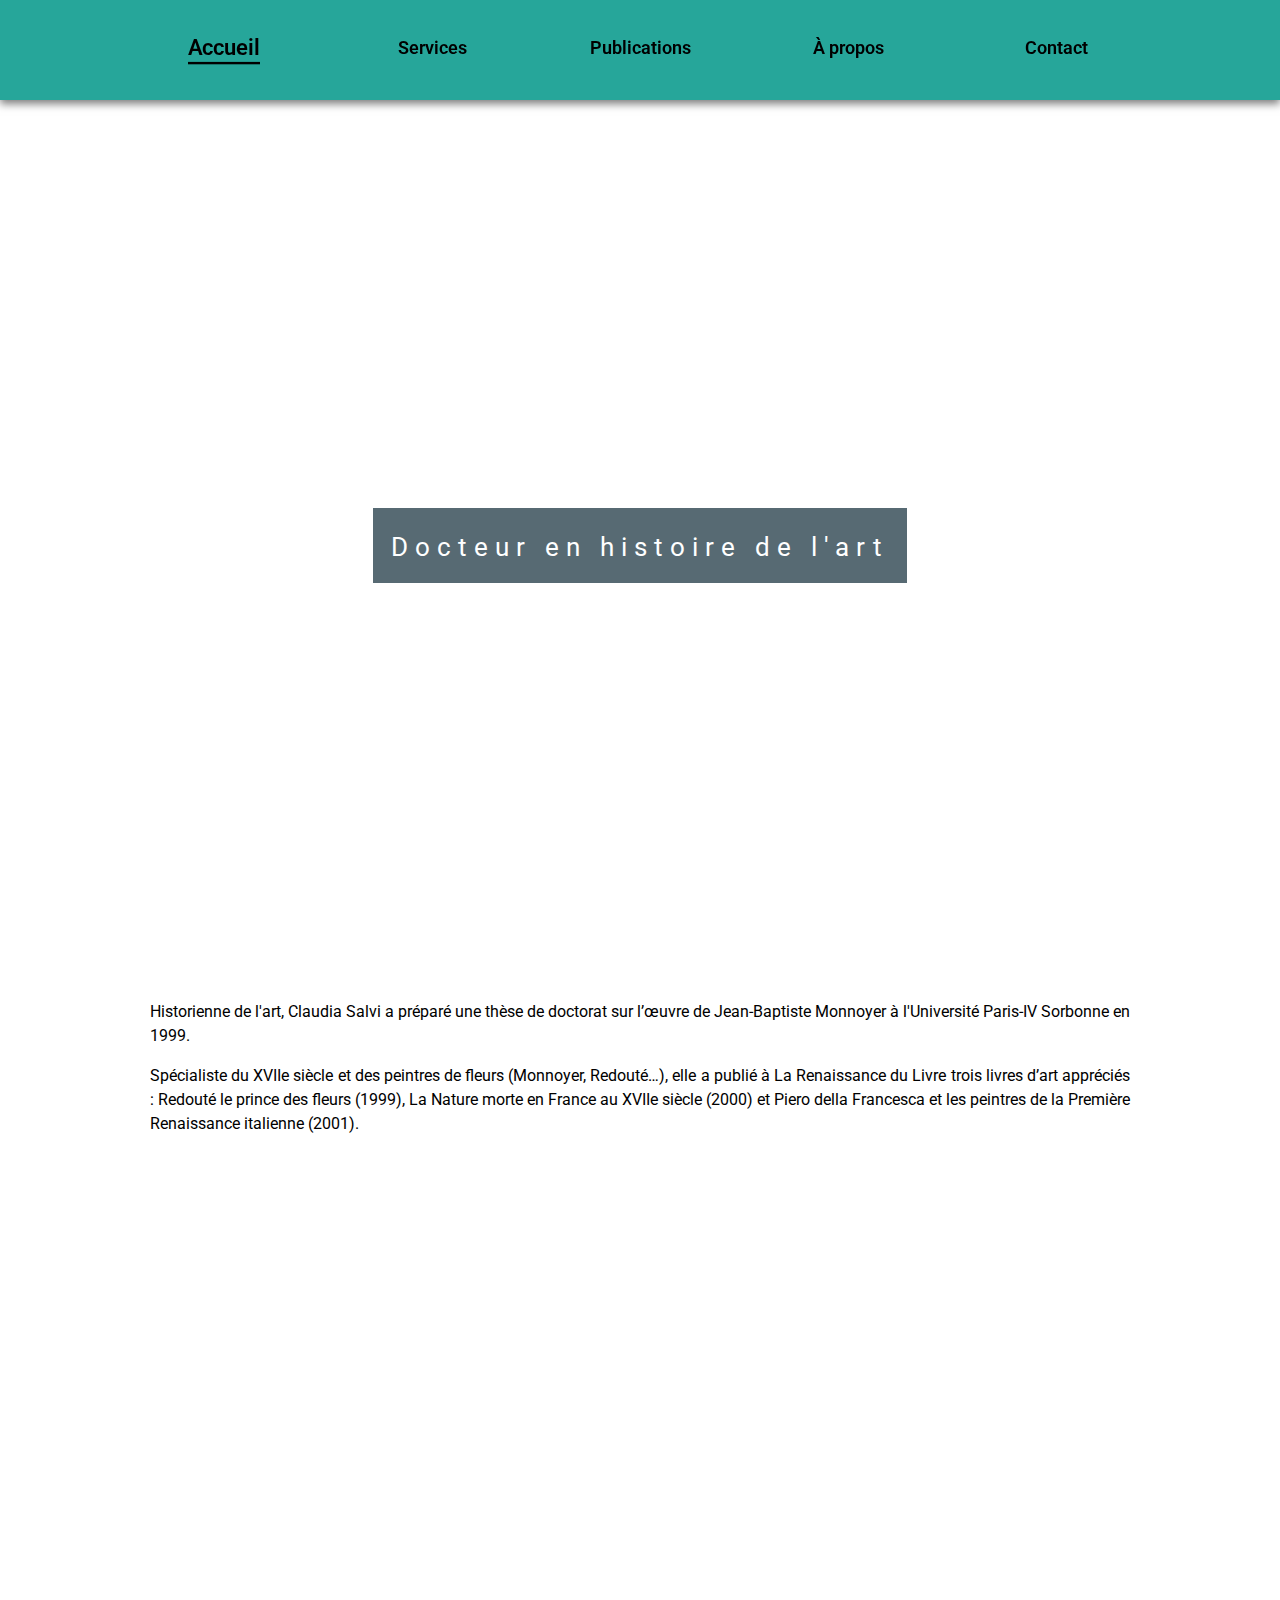
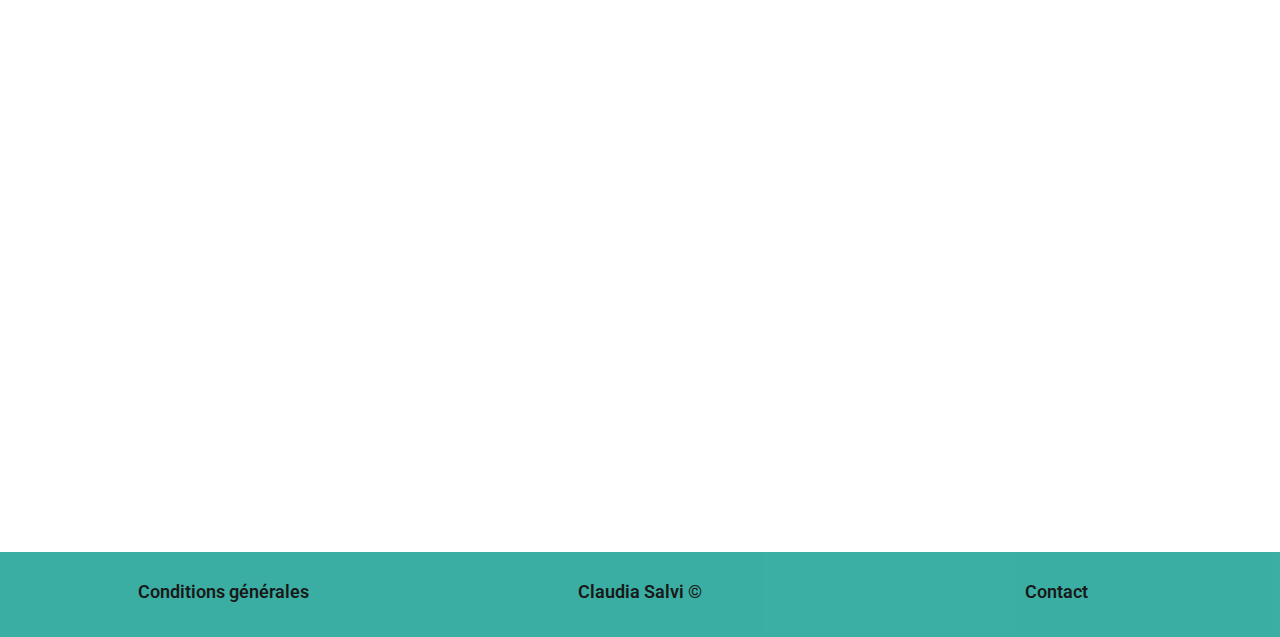
==== index.html @ 289c030c "index" ====
<!DOCTYPE html>
<html lang="en">

  <head>
    <meta charset="utf-8">
    <title>Claudia Salvi</title>
    <meta name="viewport" content="width=device-width, initial-scale=1">
    <link rel="stylesheet" href="https://maxcdn.bootstrapcdn.com/bootstrap/4.0.0/css/bootstrap.min.css">
    <link rel="stylesheet" href="css/accueil.css" />
  </head>

  <body onload="header();">

<!-- HEADER -->
    <div class="container-fluid header">
        <div class="row">
          <nav class=" container-fluid navbar navbar-expand-sm navbar-dark fixed-top">
            <div class="col-sm-1"></div>
            <div class="col-sm-2 part" ><span class="link" onclick="openCate(event)" id="defaultOpen"><a href="index.html">Accueil</a></span></div>
            <div class="col-sm-2 part" ><span class="link" onclick="openCate(event)"><a  href="#ser" >Services</a></span></div>
            <div class="col-sm-2 part" ><span class="link" onclick="openCate(event)"><a  href="publications.html" >Publications</a></span></div>
            <div class="col-sm-2 part" ><span class="link" onclick="openCate(event)"><a  href="apropos.html" >À propos</a></span></div>
            <div class="col-sm-2 part" ><span class="link" onclick="openCate(event)"><a  href="contact.html" >Contact</a></span></div>
            <div class="col-sm-1 part"></div>
          </nav>
        </div>
    </div>
    <div id="mySidenav" class="sidenav">
      <a href="javascript:void(0)" class="closebtn" onclick="closeNav()">&times;</a>
      <a href="index.html">Accueil</a>
      <a href="#">Services</a>
      <a href="publications.html">Publications</a>
      <a href="apropos.html">À propos</a>
      <a href="contact.html">Contact</a>
    </div>
    <div class="container-fluid header2">
        <div class="row">
          <nav class=" container-fluid navbar navbar-expand-sm navbar-dark fixed-top">
            <div class="bars" onclick="openNav()">
                  <div class="bar1"></div>
                  <div class="bar2"></div>
                  <div class="bar3"></div>
            </div>
          </nav>
        </div>
    </div>
<!-- HEADER -->

    <div class="fond-1">
      <div class="container">
        <div class="jumbotron col-sm-12 debut">
            <h1 class="display-1">Claudia<span> Salvi</span></h1>
            <h2 class="claudia"><small>Docteur en histoire de l'art</small></h2>
        </div>
      </div>
    </div>

    <div class="container milieu">
      <p>Historienne de l'art, Claudia Salvi a préparé une thèse de doctorat sur
        l’œuvre de Jean-Baptiste Monnoyer à l'Université Paris-IV Sorbonne en 1999.</p>
      <p>Spécialiste du XVIIe siècle et des peintres de fleurs (Monnoyer, Redouté…),
        elle a publié à La Renaissance du Livre trois livres d’art appréciés :
        Redouté le prince des fleurs (1999), La Nature morte en France au XVIIe siècle (2000) et
        Piero della Francesca et les peintres de la Première Renaissance italienne (2001).</p>
    </div>

    <div class="fond-2">

    </div>

    <div class="container-fluid footer">
      <div class="row bas">

        <div class="col-sm-4 part"><a class="link" href="#con">Conditions générales</a></div>
        <div class="col-sm-4 part"><a class="link" href="#con">Claudia Salvi ©</a></div>
        <div class="col-sm-4 part"><a class="link" href="contact.html">Contact</a></div>

      </div>
    </div>

  </body>

  <script src="https://ajax.googleapis.com/ajax/libs/jquery/3.3.1/jquery.min.js"></script>
  <script src="https://cdnjs.cloudflare.com/ajax/libs/popper.js/1.12.9/umd/popper.min.js"></script>
  <script src="https://maxcdn.bootstrapcdn.com/bootstrap/4.0.0/js/bootstrap.min.js"></script>
    <script src="js/accueil.js"></script>



</html>
---- css/accueil.css ----
@import url('https://fonts.googleapis.com/css?family=Roboto:100,200,300,400,700|Roboto:300,400,700');
@import url('https://fonts.googleapis.com/css?family=Raleway:300,400,500,600,700,800');
html{
  font-family: 'Roboto';
}

body{
  margin: 0px;
  padding: 0px;
  outline: 0px;
  display: flex;
  min-height: 100vh;
  flex-direction: column;
}
#corps{
  flex: 1;
}
.footer{
  height: 85px;
  display: flex;
  background-color: #26A69A;
  opacity: 0.9;
  margin-bottom: 0;
  padding-bottom: 0;
  justify-content: space-between;
  align-items: center;
  line-height: 1;
}
.bas{
  width: 100%;
  margin: auto;
}
nav
{
  height: 100px;
  padding: 50px;
  justify-content: center;
  align-items: center;
  background-color: #26A69A;
  line-height: 1;
  box-shadow: 0 4px 8px 0 rgba(0, 0, 0, 0.5);
}
.part{
    display: flex;
    justify-content: center;
}

div a
{
  text-decoration: none;
  color: black;
  font-weight: 600;
}
div a:hover
{
  text-decoration: none;
  color: black;
}
@media screen and (max-width: 575px){
  div .link{
    padding: 3px;
  }
  nav{
    height: auto;
  }
}
@media screen and (min-width: 850px)
{
  div .link
  {
    transform:scale(1);
    transition: transform 0.2s  ease-in-out;
    font-size: 18px;
    padding-bottom:5px;
  }

  div .link:hover
  {
    transform:scale(1.2);
    border-bottom:solid 2px black;
    padding-bottom:3px;
  }
  div .link.active{
    transform:scale(1.2);
    border-bottom:solid 2px black;
    padding-bottom:3px;
  }
}

.debut
{
  background-color: rgba(0,0,0,0);
  margin-top: 100px;
  display: flex;
  flex-direction: column;
  justify-content: center;
  align-items: center;
  color: white;
  font-family: 'Roboto';
}
.milieu{
  color: black;
  background-color:white;
  text-align:center;
  padding:100px 80px;
  text-align: justify;
}
.claudia{
  background-color: rgba(69,90,100 ,0.9);
  margin: 0;
  padding: 18px;
  letter-spacing: 7px;
}


.fond-1{
  background-image: url("../images/monnoyer3.jpg");
  min-height: 100vh;
  display: flex;
  justify-content: center;
  align-items: center;
}
.fond-2{
  background-image: url("../images/Monkey_Fruits_Flowers.jpg");
  min-height: 100vh;
  display: flex;
  justify-content: center;
  align-items: center;
}

.fond-1, .fond-2{
  position: relative;
  background-attachment: fixed;
  background-position: center;
  background-repeat: no-repeat;
  background-size: cover;
}
.fond-1 span{
  font-weight: 500;
}
.fond-1 .display-1{
  letter-spacing: 7px;
  font-weight: 200;
  text-align: center;
}
.header2 {
  display: none;
}
/* Turn off parallax scrolling for tablets and phones */
@media only screen and (max-device-width: 1024px) {
    .fond-1, .fond-2{
        background-attachment: scroll;
    }
}
@media only screen and (max-device-width: 480px){
  .header{
    display: none;
  }
  .header2{
    display: flex;
  }

}
.bar1, .bar2, .bar3 {
    width: 35px;
    height: 4.5px;
    background-color: white;
    margin-top: 3px; margin-bottom: 3px;
    transition: 0.4s;
		margin-right: 20px;
}
.bars{

		display: flex;
		flex-direction: column;
		align-items: flex-end;
		width: 75px;
    padding-top: 7px;
    padding-bottom: 7px;
}
.sidenav {
    height: 100%;
    width: 0;
    position: fixed;
    z-index: 1031;
    top: 0;
    left: 0;
    background-color: #111;
    overflow-x: hidden;
    transition: 0.5s;
    padding-top: 60px;
    text-align:center;
}

.sidenav a {
    padding: 8px 8px 8px 32px;
    text-decoration: none;
    font-size: 25px;
    color: #818181;
    display: block;
    transition: 0.3s;

}

.sidenav a:hover{
    color: #f1f1f1;
}

.sidenav .closebtn {
    position: absolute;
    top: 0;
    right: 25px;
    font-size: 36px;
    margin-left: 50px;
}
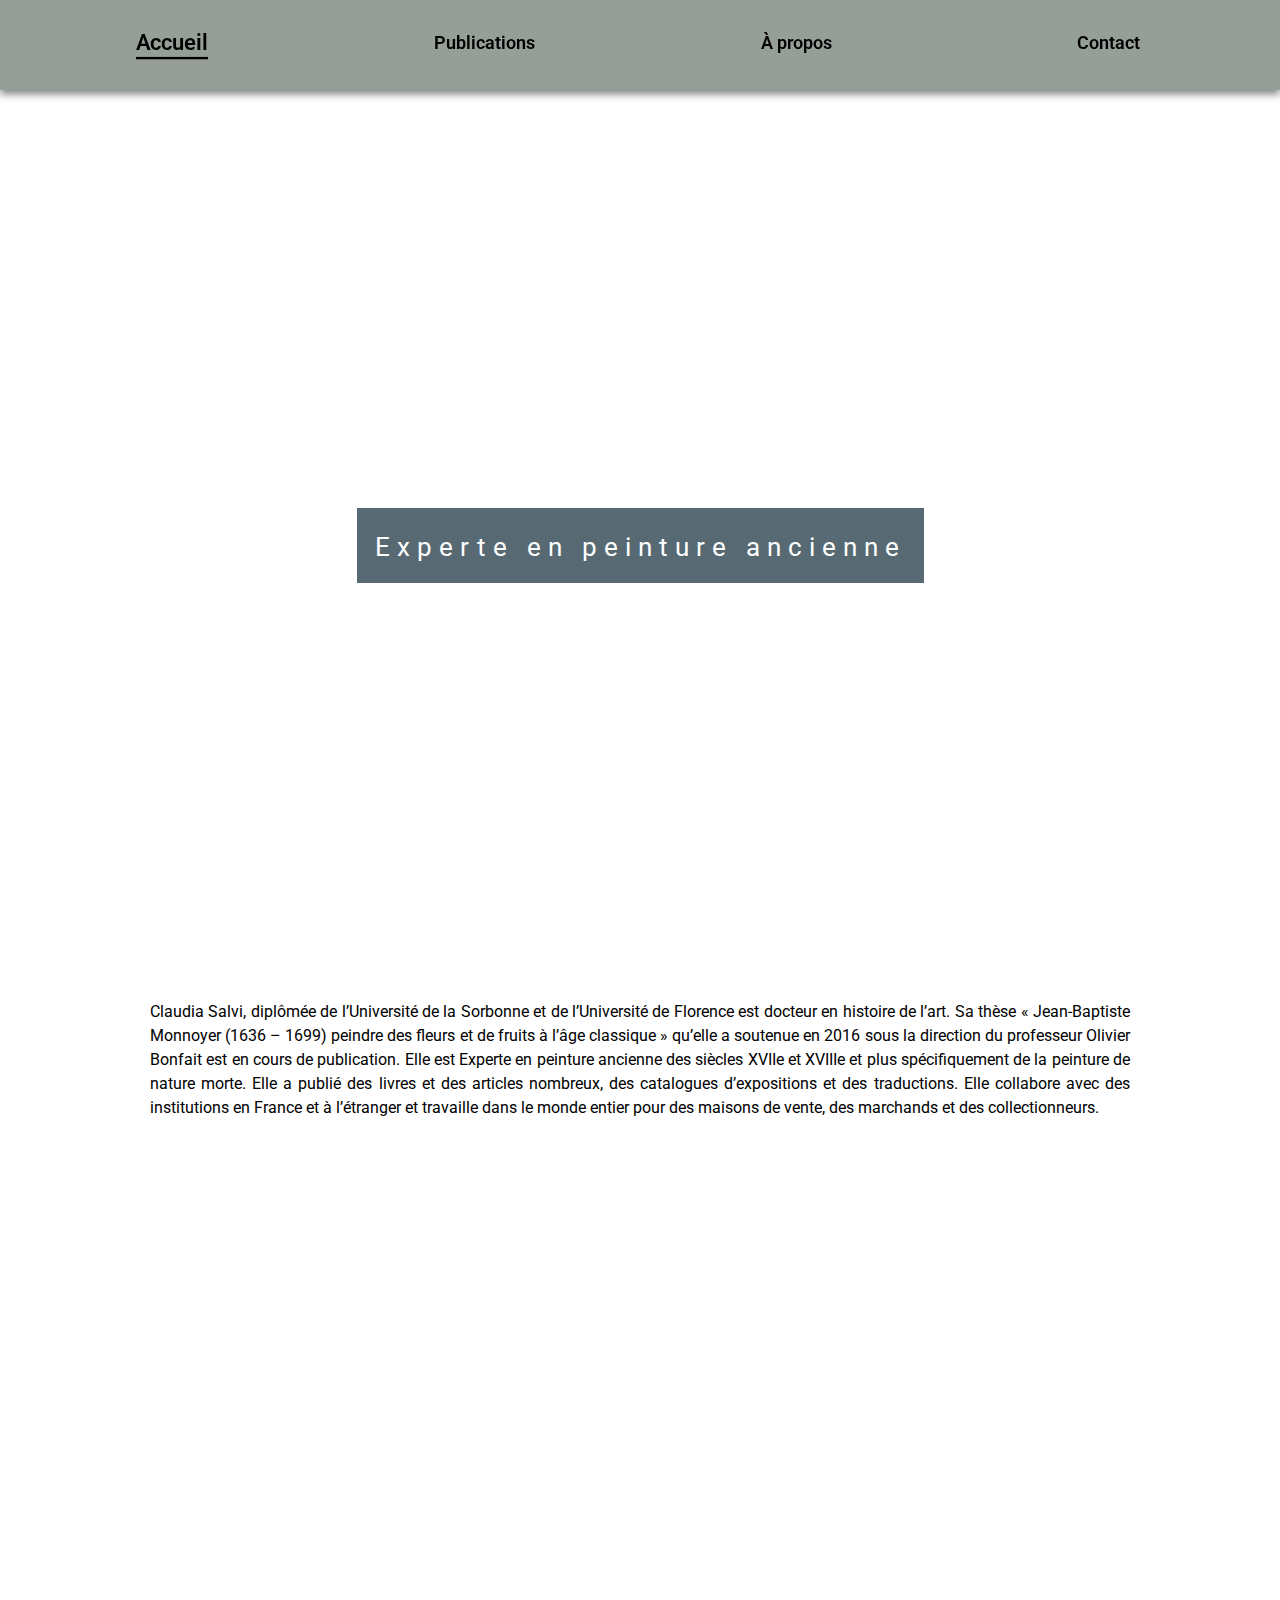
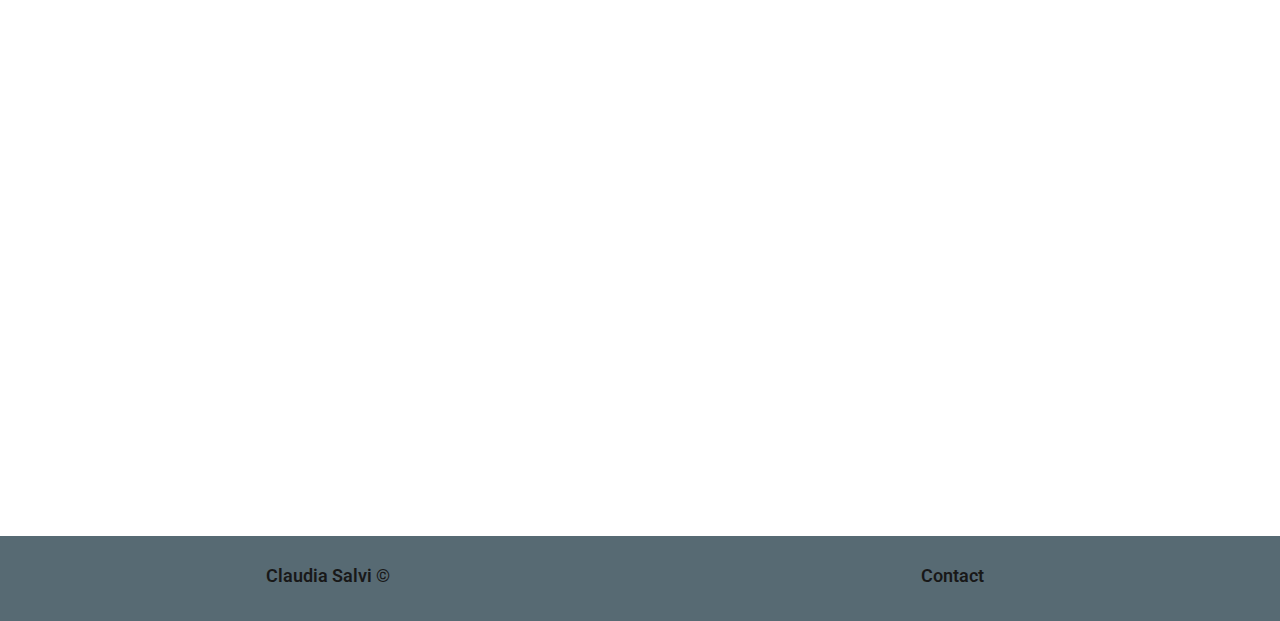
==== commit c7f0420c: "modif" ====
--- a/index.html
+++ b/index.html
@@ -15,13 +15,11 @@
     <div class="container-fluid header">
         <div class="row">
           <nav class=" container-fluid navbar navbar-expand-sm navbar-dark fixed-top">
-            <div class="col-sm-1"></div>
-            <div class="col-sm-2 part" ><span class="link" onclick="openCate(event)" id="defaultOpen"><a href="index.html">Accueil</a></span></div>
-            <div class="col-sm-2 part" ><span class="link" onclick="openCate(event)"><a  href="#ser" >Services</a></span></div>
-            <div class="col-sm-2 part" ><span class="link" onclick="openCate(event)"><a  href="publications.html" >Publications</a></span></div>
-            <div class="col-sm-2 part" ><span class="link" onclick="openCate(event)"><a  href="apropos.html" >À propos</a></span></div>
-            <div class="col-sm-2 part" ><span class="link" onclick="openCate(event)"><a  href="contact.html" >Contact</a></span></div>
-            <div class="col-sm-1 part"></div>
+            <div class="col-sm-3 part" ><span class="link" onclick="openCate(event)" id="defaultOpen"><a href="index.html">Accueil</a></span></div>
+            <div class="col-sm-3 part" ><span class="link" onclick="openCate(event)" ><a  href="publications.html" >Publications</a></span></div>
+            <div class="col-sm-3 part" ><span class="link" onclick="openCate(event)"><a  href="apropos.html" >À propos</a></span></div>
+            <div class="col-sm-3 part" ><span class="link" onclick="openCate(event)"><a  href="contact.html" >Contact</a></span></div>
+
           </nav>
         </div>
     </div>
@@ -50,18 +48,15 @@
       <div class="container">
         <div class="jumbotron col-sm-12 debut">
             <h1 class="display-1">Claudia<span> Salvi</span></h1>
-            <h2 class="claudia"><small>Docteur en histoire de l'art</small></h2>
+            <h2 class="claudia"><small>Experte en peinture ancienne</small></h2>
         </div>
       </div>
     </div>
 
     <div class="container milieu">
-      <p>Historienne de l'art, Claudia Salvi a préparé une thèse de doctorat sur
-        l’œuvre de Jean-Baptiste Monnoyer à l'Université Paris-IV Sorbonne en 1999.</p>
-      <p>Spécialiste du XVIIe siècle et des peintres de fleurs (Monnoyer, Redouté…),
-        elle a publié à La Renaissance du Livre trois livres d’art appréciés :
-        Redouté le prince des fleurs (1999), La Nature morte en France au XVIIe siècle (2000) et
-        Piero della Francesca et les peintres de la Première Renaissance italienne (2001).</p>
+      <p>
+        Claudia Salvi, diplômée de l’Université de la Sorbonne et de l’Université de Florence est docteur en histoire de l’art. Sa thèse « Jean-Baptiste Monnoyer (1636 – 1699) peindre des fleurs et de fruits à l’âge classique » qu’elle a soutenue en 2016 sous la direction du professeur Olivier Bonfait est en cours de publication. Elle est Experte en peinture ancienne des siècles XVIIe et XVIIIe et plus spécifiquement de la peinture de nature morte. Elle a publié des livres et des articles nombreux, des catalogues d’expositions et des traductions. Elle collabore avec des institutions en France et à l’étranger et travaille dans le monde entier pour des maisons de vente, des marchands et des collectionneurs.
+      </p>
     </div>
 
     <div class="fond-2">
@@ -71,9 +66,9 @@
     <div class="container-fluid footer">
       <div class="row bas">
 
-        <div class="col-sm-4 part"><a class="link" href="#con">Conditions générales</a></div>
-        <div class="col-sm-4 part"><a class="link" href="#con">Claudia Salvi ©</a></div>
-        <div class="col-sm-4 part"><a class="link" href="contact.html">Contact</a></div>
+
+        <div class="col-sm-6 part"><a class="link" href="#con">Claudia Salvi ©</a></div>
+        <div class="col-sm-6 part"><a class="link" href="contact.html">Contact</a></div>
 
       </div>
     </div>
--- a/css/accueil.css
+++ b/css/accueil.css
@@ -18,7 +18,7 @@
 .footer{
   height: 85px;
   display: flex;
-  background-color: #26A69A;
+  background-color: #455A64;
   opacity: 0.9;
   margin-bottom: 0;
   padding-bottom: 0;
@@ -32,11 +32,11 @@
 }
 nav
 {
-  height: 100px;
+  height: 90px;
   padding: 50px;
   justify-content: center;
   align-items: center;
-  background-color: #26A69A;
+  background-color: #959F97;
   line-height: 1;
   box-shadow: 0 4px 8px 0 rgba(0, 0, 0, 0.5);
 }
@@ -110,6 +110,7 @@
   margin: 0;
   padding: 18px;
   letter-spacing: 7px;
+  text-align: center;
 }
 
 
@@ -121,7 +122,7 @@
   align-items: center;
 }
 .fond-2{
-  background-image: url("../images/Monkey_Fruits_Flowers.jpg");
+  background-image: url("../images/louvre.jpg");
   min-height: 100vh;
   display: flex;
   justify-content: center;
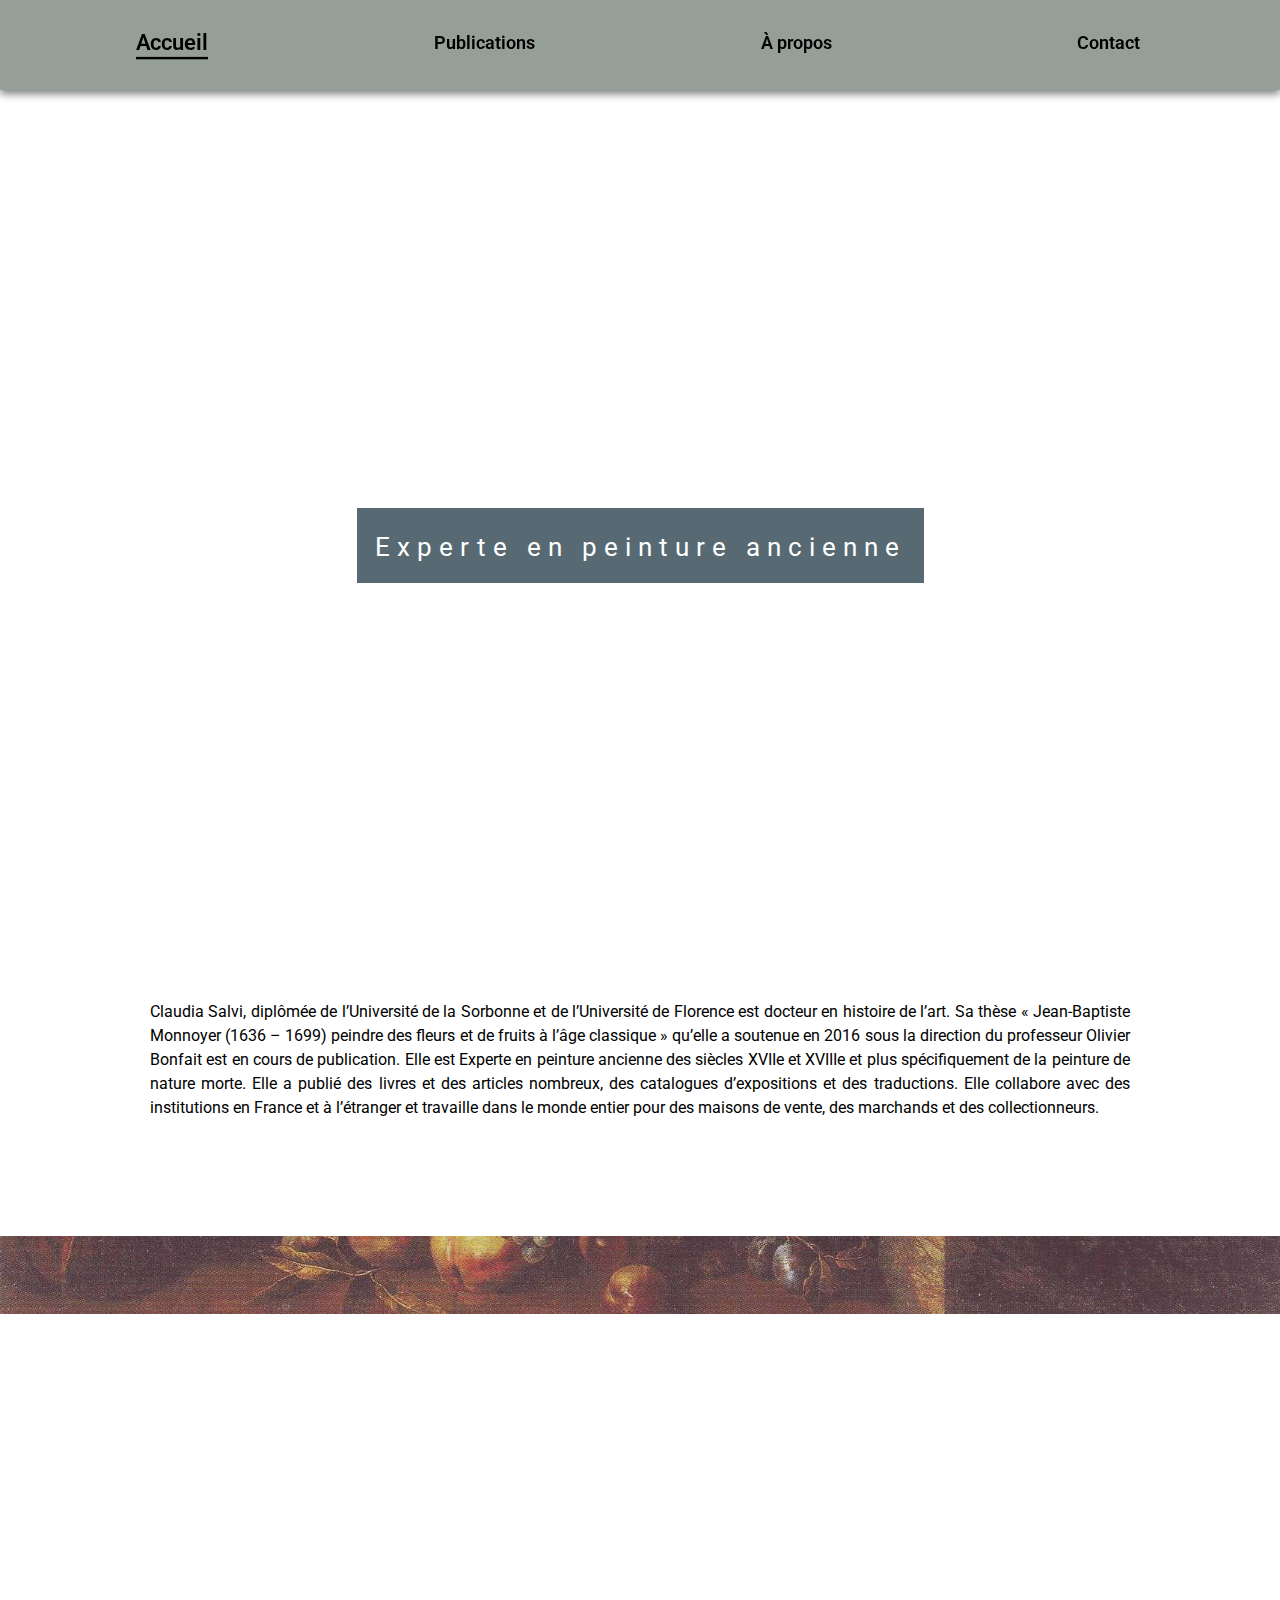
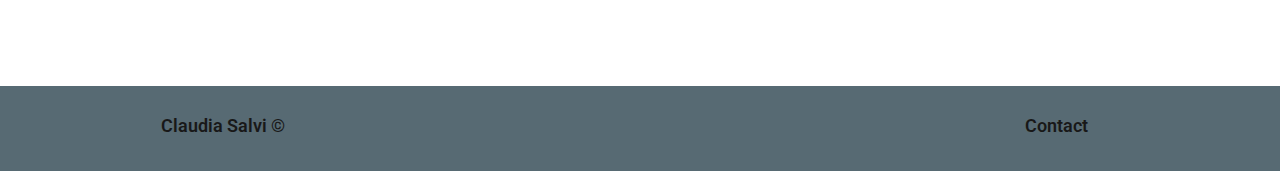
==== commit 3330911a: "publication" ====
--- a/index.html
+++ b/index.html
@@ -67,8 +67,9 @@
       <div class="row bas">
 
 
-        <div class="col-sm-6 part"><a class="link" href="#con">Claudia Salvi ©</a></div>
-        <div class="col-sm-6 part"><a class="link" href="contact.html">Contact</a></div>
+        <div class="col-sm-4 part"><a class="link" href="#con">Claudia Salvi ©</a></div>
+        <div class="col-sm-4 part"></div>
+        <div class="col-sm-4 part"><a class="link" href="contact.html">Contact</a></div>
 
       </div>
     </div>
--- a/css/accueil.css
+++ b/css/accueil.css
@@ -122,8 +122,8 @@
   align-items: center;
 }
 .fond-2{
-  background-image: url("../images/louvre.jpg");
-  min-height: 100vh;
+  background-image: url("../images/louvre2.jpg");
+  min-height: 50vh;
   display: flex;
   justify-content: center;
   align-items: center;
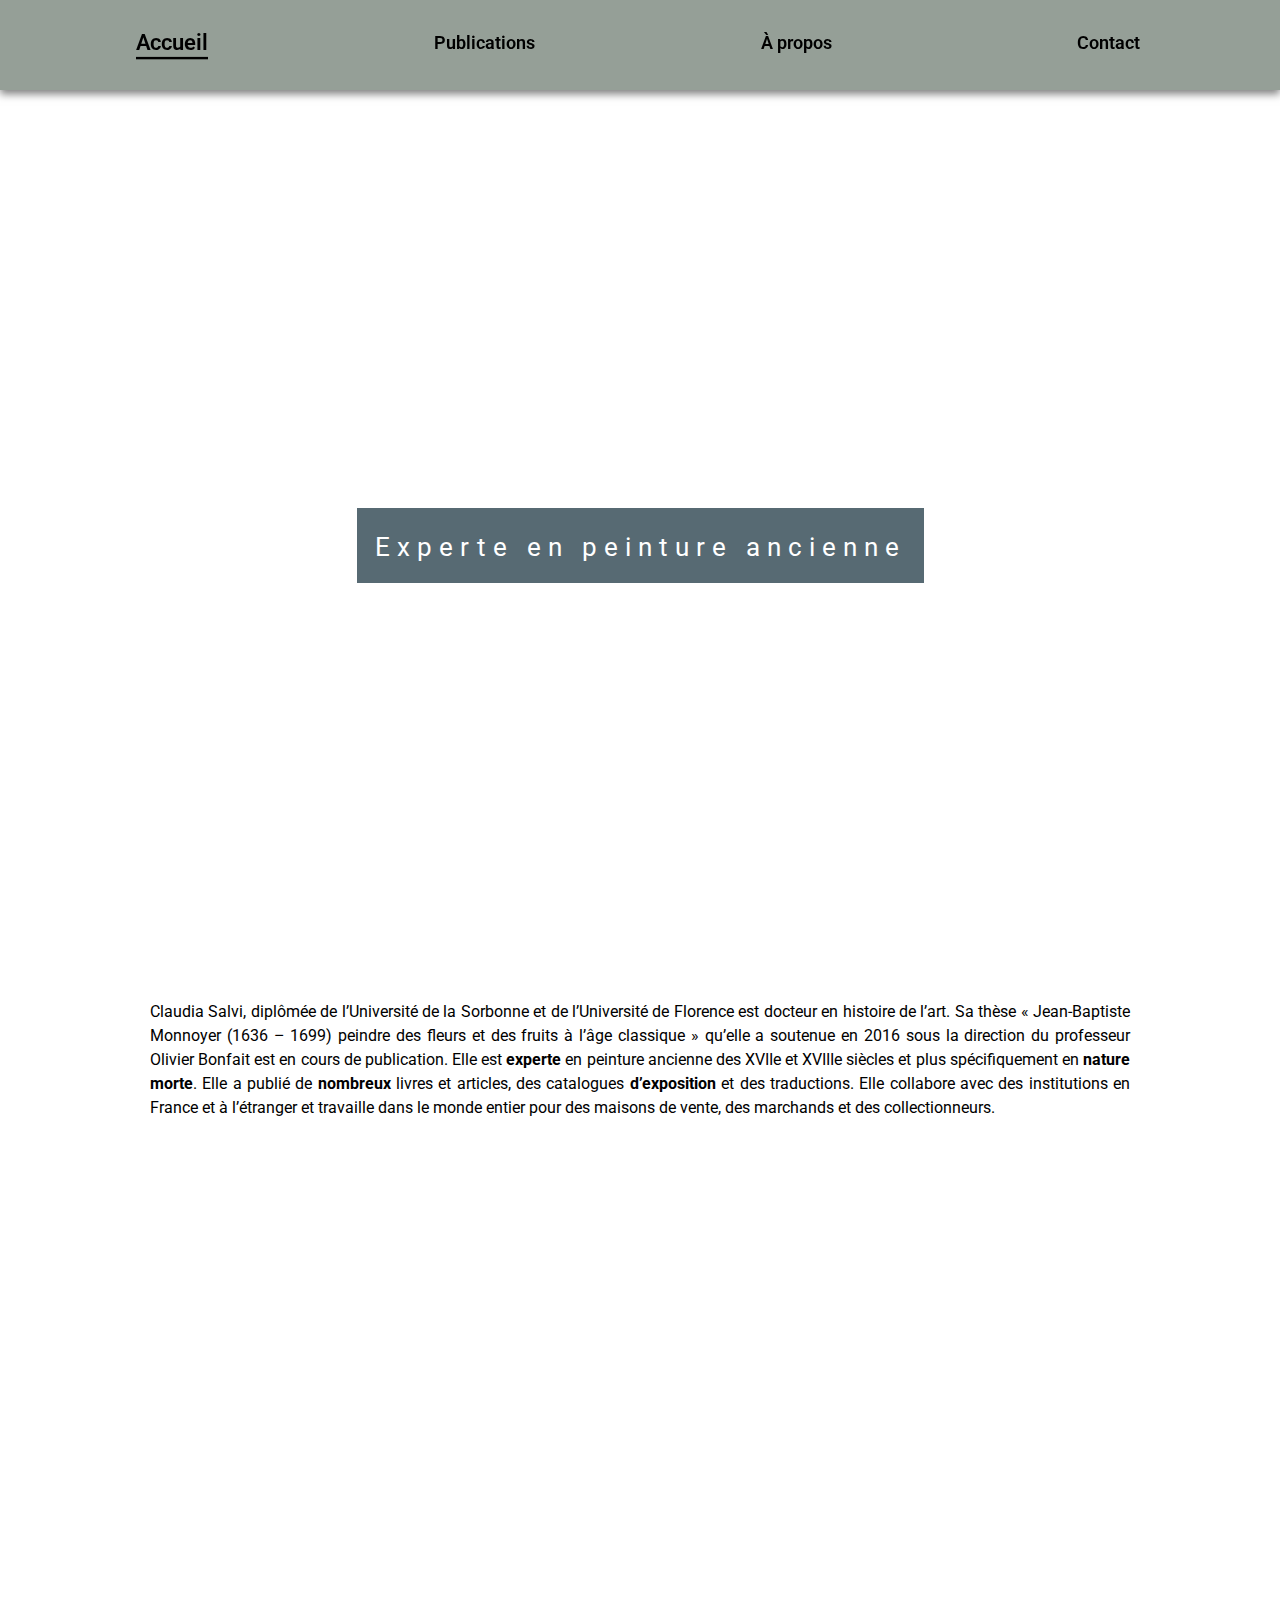
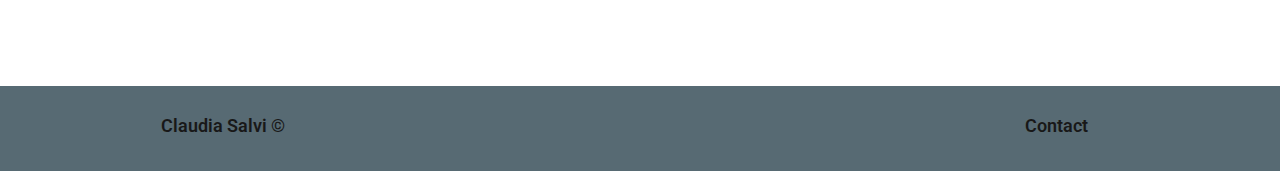
==== commit 2da4414b: "modif" ====
--- a/index.html
+++ b/index.html
@@ -26,7 +26,6 @@
     <div id="mySidenav" class="sidenav">
       <a href="javascript:void(0)" class="closebtn" onclick="closeNav()">&times;</a>
       <a href="index.html">Accueil</a>
-      <a href="#">Services</a>
       <a href="publications.html">Publications</a>
       <a href="apropos.html">À propos</a>
       <a href="contact.html">Contact</a>
@@ -55,7 +54,7 @@
 
     <div class="container milieu">
       <p>
-        Claudia Salvi, diplômée de l’Université de la Sorbonne et de l’Université de Florence est docteur en histoire de l’art. Sa thèse « Jean-Baptiste Monnoyer (1636 – 1699) peindre des fleurs et de fruits à l’âge classique » qu’elle a soutenue en 2016 sous la direction du professeur Olivier Bonfait est en cours de publication. Elle est Experte en peinture ancienne des siècles XVIIe et XVIIIe et plus spécifiquement de la peinture de nature morte. Elle a publié des livres et des articles nombreux, des catalogues d’expositions et des traductions. Elle collabore avec des institutions en France et à l’étranger et travaille dans le monde entier pour des maisons de vente, des marchands et des collectionneurs.
+        Claudia Salvi, diplômée de l’Université de la Sorbonne et de l’Université de Florence est docteur en histoire de l’art. Sa thèse « Jean-Baptiste Monnoyer (1636 – 1699) peindre des fleurs et des fruits à l’âge classique » qu’elle a soutenue en 2016 sous la direction du professeur Olivier Bonfait est en cours de publication. Elle est <strong>experte</strong> en peinture ancienne des XVIIe et XVIIIe siècles et plus spécifiquement en <strong>nature morte</strong>. Elle a publié de <strong>nombreux</strong> livres et articles, des catalogues <strong>d’exposition</strong> et des traductions. Elle collabore avec des institutions en France et à l’étranger et travaille dans le monde entier pour des maisons de vente, des marchands et des collectionneurs.
       </p>
     </div>
 
--- a/css/accueil.css
+++ b/css/accueil.css
@@ -122,7 +122,7 @@
   align-items: center;
 }
 .fond-2{
-  background-image: url("../images/louvre2.jpg");
+  background-image: url("../images/l_t-monnoyer2.jpg");
   min-height: 50vh;
   display: flex;
   justify-content: center;
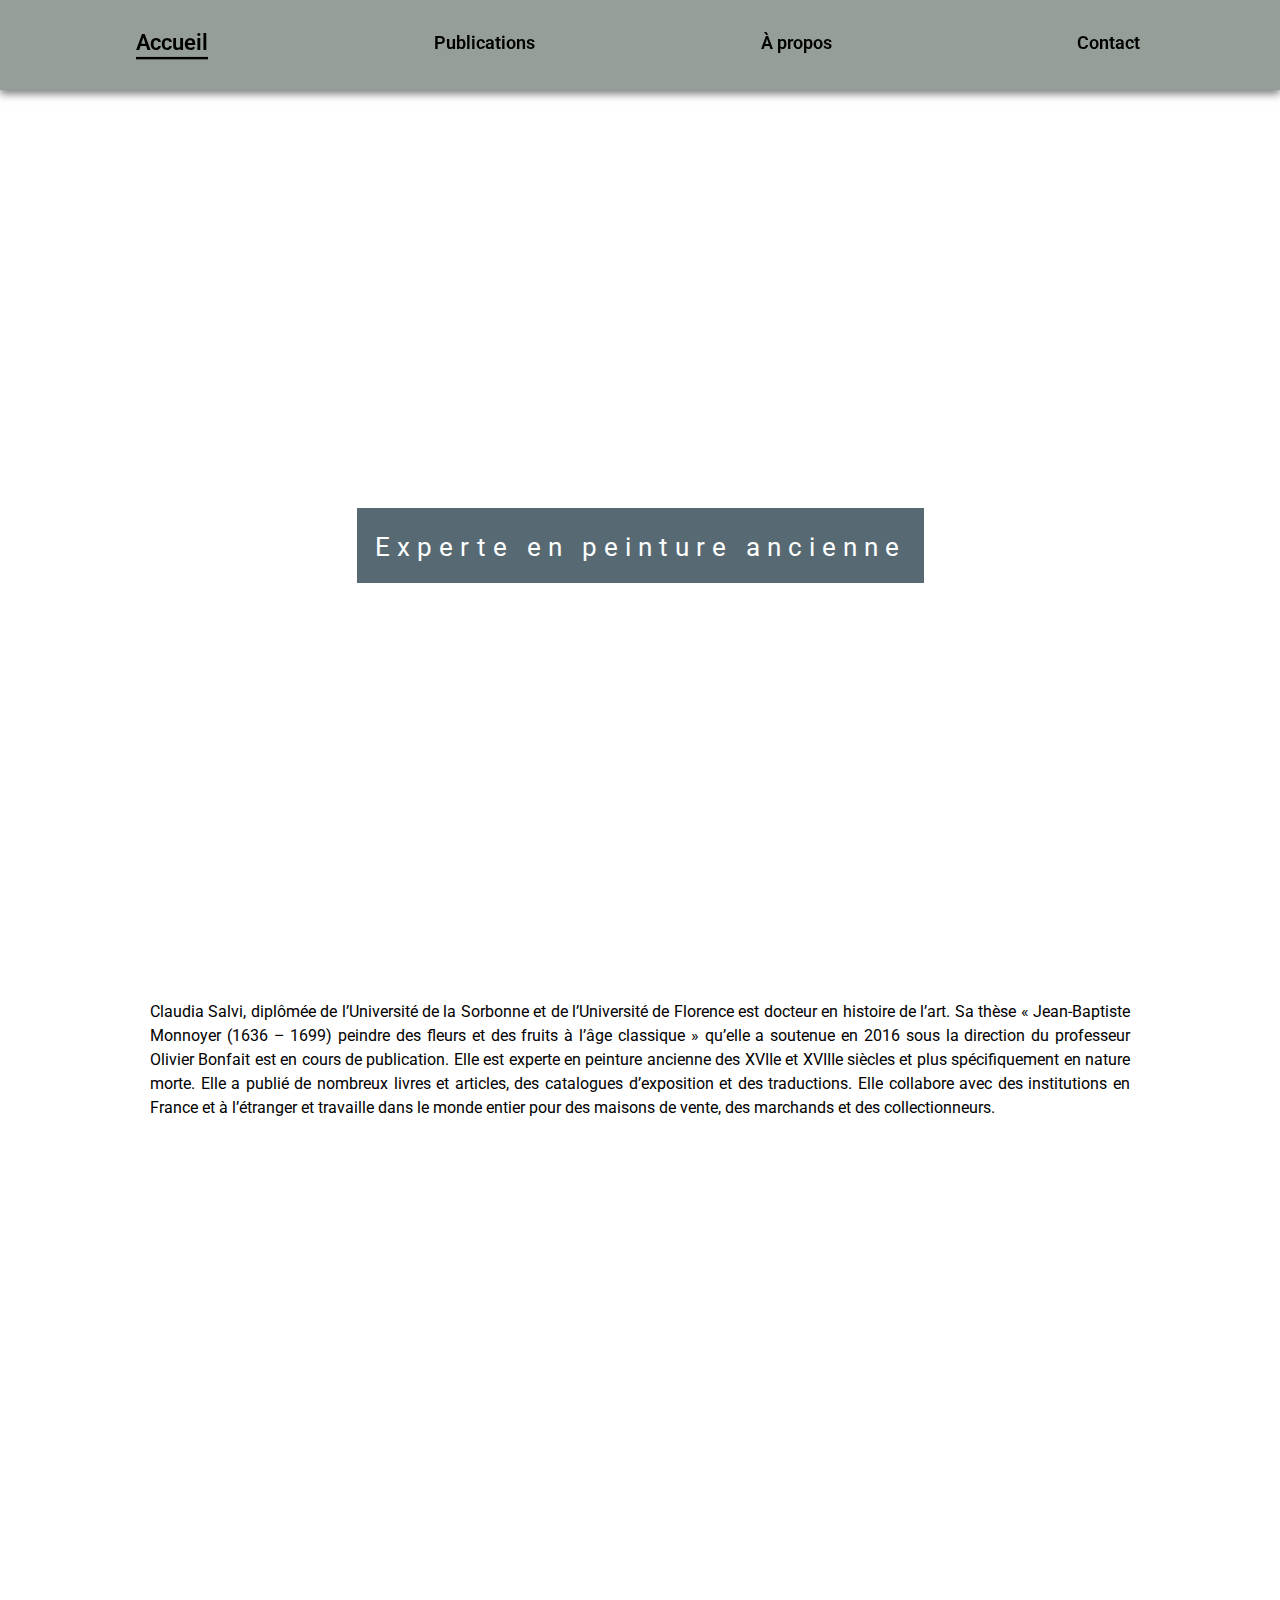
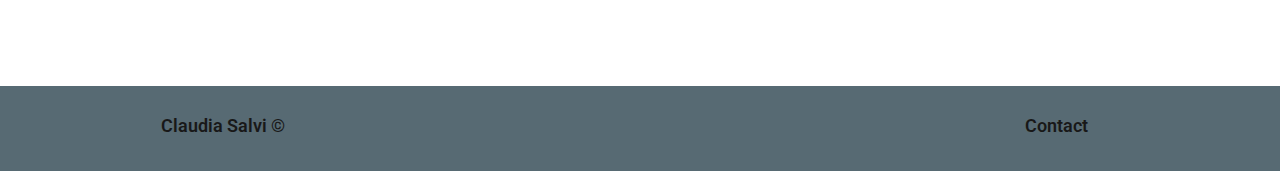
==== commit 05fab0f6: "modif" ====
--- a/index.html
+++ b/index.html
@@ -54,7 +54,7 @@
 
     <div class="container milieu">
       <p>
-        Claudia Salvi, diplômée de l’Université de la Sorbonne et de l’Université de Florence est docteur en histoire de l’art. Sa thèse « Jean-Baptiste Monnoyer (1636 – 1699) peindre des fleurs et des fruits à l’âge classique » qu’elle a soutenue en 2016 sous la direction du professeur Olivier Bonfait est en cours de publication. Elle est <strong>experte</strong> en peinture ancienne des XVIIe et XVIIIe siècles et plus spécifiquement en <strong>nature morte</strong>. Elle a publié de <strong>nombreux</strong> livres et articles, des catalogues <strong>d’exposition</strong> et des traductions. Elle collabore avec des institutions en France et à l’étranger et travaille dans le monde entier pour des maisons de vente, des marchands et des collectionneurs.
+        Claudia Salvi, diplômée de l’Université de la Sorbonne et de l’Université de Florence est docteur en histoire de l’art. Sa thèse « Jean-Baptiste Monnoyer (1636 – 1699) peindre des fleurs et des fruits à l’âge classique » qu’elle a soutenue en 2016 sous la direction du professeur Olivier Bonfait est en cours de publication. Elle est experte en peinture ancienne des XVIIe et XVIIIe siècles et plus spécifiquement en nature morte. Elle a publié de nombreux livres et articles, des catalogues d’exposition et des traductions. Elle collabore avec des institutions en France et à l’étranger et travaille dans le monde entier pour des maisons de vente, des marchands et des collectionneurs.
       </p>
     </div>
 
